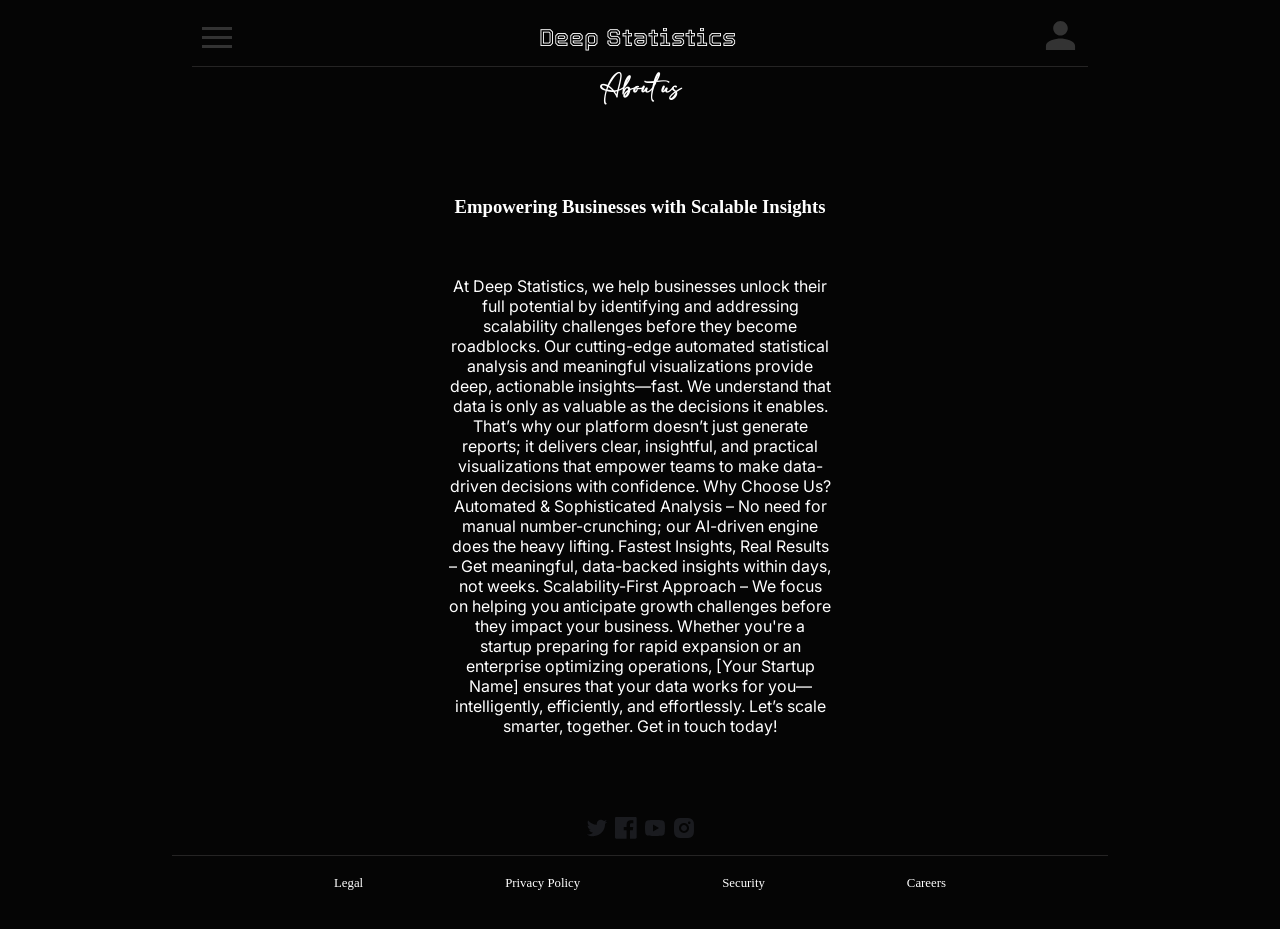
==== about.html @ 528c9317 "good" ====
<!DOCTYPE html>
<html lang="en">
<head>
    <meta charset="UTF-8">
    <meta name="viewport" content="width=device-width, initial-scale=1.0">
    <title>Deep Statistics</title>
    <link href="https://fonts.googleapis.com/css2?family=Inter:wght@400;500;700&display=swap" rel="stylesheet">
    <link href="https://db.onlinewebfonts.com/c/4f6fb2fa3c231278167b36e966718cbb?family=Uni+Sans+Heavy+Regular" rel="stylesheet">
    <link rel="stylesheet" href="style.css">

</head>

<body>

<header>
    <nav>
        <div class="menu">
            <button class="hamburger" id="hamburger">
                <span class="line"></span>
                <span class="line"></span>
                <span class="line"></span>
            </button>

            <nav class="side-panel" id="sidePanel">
                <ul>
                    <li><a href="index.html">Home</a></li>
                    <li><a href="about.html">About</a></li>
                    <li><a href="pricing.html">Services</a></li>
                    <li><a href="contact.html">Contact</a></li>
                    <li><a href="careers.html">Careers</a></li>
                </ul>
            </nav>
        </div>

        <a href="./index.html">Deep Statistics</a>

        <div>
            <div class="navbar">
                <button class="profile-container" id="profile-hamburger">
                    <svg class="profile-icon" viewBox="0 0 24 24">
                        <path d="M12 12c2.76 0 5-2.24 5-5s-2.24-5-5-5-5 2.24-5 5 2.24 5 5 5zm0 2c-3.33 0-10 1.67-10 5v3h20v-3c0-3.33-6.67-5-10-5z"/>
                    </svg>
                </button>

                <nav class="profile-panel" id="profilePanel">
                    <ul>
                        <li><a href="#">Login</a></li>
                        <li><a href="#">Sign Up</a></li>
                    </ul>
                </nav>
            </div>
        </div>
    </nav>
</header>

<main>

    <fieldset>
        <legend>About us</legend>
        <div class="about-us">
            <h3 style="font-family: 'Uni Sans Heavy Regular', cursive;">Empowering Businesses with Scalable Insights</h3>
            <div>

                At Deep Statistics, we help businesses unlock their full potential by identifying and addressing scalability challenges before they become roadblocks. Our cutting-edge automated statistical analysis and meaningful visualizations provide deep, actionable insights—fast.

                We understand that data is only as valuable as the decisions it enables. That’s why our platform doesn’t just generate reports; it delivers clear, insightful, and practical visualizations that empower teams to make data-driven decisions with confidence.

                Why Choose Us?
                Automated & Sophisticated Analysis – No need for manual number-crunching; our AI-driven engine does the heavy lifting.
                Fastest Insights, Real Results – Get meaningful, data-backed insights within days, not weeks.
                Scalability-First Approach – We focus on helping you anticipate growth challenges before they impact your business.
                Whether you're a startup preparing for rapid expansion or an enterprise optimizing operations, [Your Startup Name] ensures that your data works for you—intelligently, efficiently, and effortlessly.

                Let’s scale smarter, together.

                Get in touch today!
            </div>
        </div>
    </fieldset>

</main>

<footer>
    <section>
        <img src="icons/twitter.svg" alt="">
        <img src="icons/facebook.svg" alt="">
        <img src="icons/youtube.svg" alt="">
        <img src="icons/insta.svg" alt="">
    </section>
    <nav>
        <a href="/services.html">Legal</a>
        <a href="/pricing.html">Privacy Policy</a>
        <a href="careers.html">Security</a>
        <a href="careers.html">Careers</a>
    </nav>

</footer>

<script>

    const hamburger = document.getElementById('hamburger');
    const profileHamburger = document.getElementById('profile-hamburger');
    const sidePanel = document.getElementById('sidePanel');

    const profilePanel = document.getElementById('profilePanel');

    hamburger.addEventListener('click', () => {
        hamburger.classList.toggle('active');
        sidePanel.classList.toggle('active');
    });

    profileHamburger.addEventListener('click', () => {
        profileHamburger.classList.toggle('active');
        profilePanel.classList.toggle('active');
    });

</script>

</body>
</html>
---- style.css ----
@import url(https://db.onlinewebfonts.com/c/4f6fb2fa3c231278167b36e966718cbb?family=Uni+Sans+Heavy+Regular);
@font-face {
    font-family: 'Tourney';
    src: url('Tourney.ttf') format('truetype');
    font-weight: normal;
    font-style: normal;
}

@font-face {
    font-family: 'adl';
    src: url('fonts/adelia.ttf') format('truetype');
    font-weight: normal;
    font-style: normal;
}

@font-face {
    font-family: "Uni Sans Heavy Regular";
    src: url("https://db.onlinewebfonts.com/t/4f6fb2fa3c231278167b36e966718cbb.eot");
    src: url("https://db.onlinewebfonts.com/t/4f6fb2fa3c231278167b36e966718cbb.eot?#iefix")format("embedded-opentype"),
    url("https://db.onlinewebfonts.com/t/4f6fb2fa3c231278167b36e966718cbb.woff2")format("woff2"),
    url("https://db.onlinewebfonts.com/t/4f6fb2fa3c231278167b36e966718cbb.woff")format("woff"),
    url("https://db.onlinewebfonts.com/t/4f6fb2fa3c231278167b36e966718cbb.ttf")format("truetype"),
    url("https://db.onlinewebfonts.com/t/4f6fb2fa3c231278167b36e966718cbb.svg#Uni Sans Heavy Regular")format("svg");
}

::-webkit-scrollbar {
    display: none;
}



/* Ensure scrolling still works */
body {
    overflow: auto;
    -ms-overflow-style: none;  /* IE and Edge */
    scrollbar-width: none;  /* Firefox */
    display: grid;
    place-items: center;
    place-content: center;
    background-color: #050505;
    /*overflow-x: hidden;*/
    grid-template-rows: auto 1fr auto; /* Header (auto), Main (flexible), Footer (auto) */
    min-height: 100vh; /* Ensures full viewport height */
}

body > header,
body > main,
body > footer {
    width: 80vw;
}



header {
    background-color: #050505;
    text-align: center;
    width: 100%; /* Ensure the header spans full width of viewport */
    display: grid;
    gap: 15px;
    font-family: 'Inter', sans-serif;
    place-content: center;
    place-items: center;
    place-self: center;
}

header > nav {
    width: 70vw;
    display: grid;
    place-items: center;
    place-content: space-between;
    grid-auto-flow: column;
    /*padding: 20px;*/
    font-family: 'Tourney', sans-serif;
    border-bottom: 1px solid #252424;

}

header > nav > a {
    text-decoration: none;
    font-size: 1.5rem;
    color: white;
}

.hamburger {
    z-index: 100;
    background: none;
    border: none;
    cursor: pointer;
    padding: 10px;
}

.hamburger .line {
    display: block;
    width: 30px;
    height: 3px;
    background: #333;
    margin: 6px 0;
    transition: all 0.3s ease;
}

/* Side Panel Styles with Border */
.side-panel {
    position: fixed;
    left: 0;
    top: 0;
    width: 15vw;
    height: 100%;
    background: #000000;
    transform: translateX(-100%);
    transition: transform 0.3s ease;
    border: 1px solid #252424;
    z-index: 99;
    padding: 60px 20px 20px;
    box-sizing: border-box; /* Important for border inclusion */
}

.profile-panel {
    position: fixed;
    right: 0;
    top: 0;
    width: 15vw;
    height: 100%;
    background: #000000;
    transform: translateX(+100%);
    transition: transform 0.3s ease;
    border: 1px solid #252424;
    z-index: 99;
    padding: 60px 20px 20px;
    box-sizing: border-box; /* Important for border inclusion */
}

/* Active States */
.side-panel.active {
    transform: translateX(0);
}

.profile-panel.active {
    transform: translateX(0);
}

.hamburger.active .line:nth-child(1) {
    transform: translateY(9px) rotate(45deg);
}

.hamburger.active .line:nth-child(2) {
    opacity: 0;
}

.hamburger.active .line:nth-child(3) {
    transform: translateY(-9px) rotate(-45deg);
}

.side-panel ul, .profile-panel ul {
    list-style: none;
    padding: 0;
    margin: 0;
}

.side-panel li, .profile-panel li {
    padding: 10px;
}

.side-panel a, .profile-panel a {
    text-decoration: none;
    color: #ffffff;
    font-size: 1.1rem;
    font-family: 'Uni Sans Heavy Regular', 'Uni Sans', sans-serif;
}

.profile-container {
    z-index: 100;
    background: none;
    border: none;
    cursor: pointer;
    padding: 10px;
}

.profile-icon {
    width: 35px;
    height: 35px;
    fill: #333;
    background: #050505;
}

.profile-dropdown {
    position: absolute;
    top: 100%;
    left: 0;
    color: white;
    width: 150px;
    display: none;
    border-radius: 5px;
    border: 1px solid #252424;
    background-color: #050505;
    box-shadow: 0px 4px 6px rgba(0, 0, 0, 0.1);
}

.profile-dropdown a {
    display: block;
    padding: 10px;
    text-decoration: none;
    color: white;
    transition: 0.3s;
}

.profile-dropdown a:hover {
    background: #575757;
}

/* Show dropdown when active */
.profile-dropdown.active {
    display: block;
}



main {
    display: grid;
    grid-template-columns: 1fr;
    /*margin: 2rem;*/
    place-content: flex-start;
    place-items: center;
}
main > div {
    color: white;
}

main > fieldset > .page-1 {
    display: grid;
    grid-auto-flow: row;
    /*gap: 3vh;*/
    /*height: 85vh;*/

}

main > fieldset > .page-1 > .hero > .powered-by-ai {
    display: grid;
    place-items: center;
    font-family: 'adl', cursive;
    padding: 10px;
    color: white;
    margin: 20px;
    font-size: 0.8rem;
    letter-spacing: 2px;
    background: linear-gradient(45deg, #225794, #1ca913);
    -webkit-background-clip: text;
    -webkit-text-fill-color: transparent;

}

main > fieldset >  .page-1 >.hero {

    width: 30vw;
    height: auto;
    display: grid;
    place-items: center;
    place-content: center;
    place-self: center;
    text-align: center;


}

main > fieldset >  .page-1 > .hero img {
    /*margin: 30px;*/
    width: 14vw; /* Makes the image fill the width of the div */
    height: auto; /* Maintains aspect ratio */
}

main > fieldset >  .page-1 > .hero > .intro {
    margin-top: 4rem;
    font-family: 'Uni Sans Heavy Regular', cursive;
    font-size: 1rem;
    color: #ffffff;
}

main > fieldset > .page-1 > .hero > .about {
    margin: 1rem;


    font-family: 'Inter', cursive;
    font-size: 1rem;
    color: #949191;
}
.learn-more {
    font-size: 1rem;
    color: white;
    background-color: #050505;
    font-family: 'Uni Sans Heavy Regular', cursive;
    padding: 10px 30px 10px 30px;
    margin: 1em;
    border-radius: 50px;
    box-shadow:
            4px 4px 12px rgba(50, 44, 44, 0.78),
            -4px -4px 12px rgba(221, 220, 220, 0.37);
}



main > fieldset > .page-1 > .testimonials {

    width: 30vw;
    height: auto;
    display: grid;
    place-items: center;
    place-content: center;
    place-self: center;
    margin: 20px;
}

main > fieldset > .page-1 > .testimonials > .trusted-by-banner {
    display: grid;
    place-items: center;
    place-content: center;
    place-self: center;
    text-align: center;
    font-family: 'Uni Sans Heavy Regular', cursive;
    color: white;
}

main > fieldset > .page-1 > .testimonials > .client-banner {
    display: grid;
    place-items: center;
    place-content: center;
    place-self: center;
    text-align: center;
    margin: 20px;

    grid-auto-flow: column;
    gap: 20px;
}

main > fieldset >  .page-1 > .testimonials > .client-banner > img {
    width: 60px;
    height: auto;
}

fieldset {
    border-top: 1px solid #252424;
    border-top: none;
    border-left: none;
    border-right: none;
    border-bottom: none;
    text-align: center;
    width: 70vw;
    padding: 40px;
    /*margin-top: 80px;*/
    /*margin-bottom: 80px;*/
    display: grid;
    grid-auto-flow: row;
    place-items: center;


}
legend {
    font-weight: bold;
    color: white;
    font-family: 'adl', cursive;
}


main > fieldset > .pricing {
    margin: 30px;
    display: grid;
    place-items: center;
    place-content: center;
    place-self: center;

    grid-auto-flow: column;
    gap: 40px;

    color: white;
    font-family: 'Uni Sans Heavy Regular', cursive;
    /*height: 85vh;*/
}

main > fieldset > .about-us {
    margin: 30px;
    display: grid;
    place-items: center;
    place-content: center;
    place-self: center;

    grid-auto-flow: row;
    gap: 40px;

    color: white;
    font-family: 'Inter', cursive;
    /*height: 85vh;*/
    width: 30vw;
}

main > fieldset > .pricing > .card {
    display: grid;
    place-items: center;
    place-content: center;
    place-self: center;
    text-align: center;
    font-family: 'Uni Sans Heavy Regular', cursive;
    color: #929292;
    /*border: 1px solid #252424;*/
    gap: 15px;
    padding: 50px;
    box-shadow: 0px 0px 120px rgba(80, 82, 91, 0.44);
    border-radius: 50px;

}

main > fieldset > .pricing > .card > .card-header {
    font-size: 1.5rem;
    font-family: 'Uni Sans Heavy Regular', cursive;
    color: white;
}

main > fieldset > .pricing > .card > .card-price {
    font-size: 1rem;
    font-family: 'Uni Sans Heavy Regular', cursive;
    color: white;
}

main > fieldset > .pricing > .card > .talk-to-us {
    font-size: 0.8rem;
    color: white;
    background-color: #050505;
    font-family: 'Uni Sans Heavy Regular', cursive;
    padding: 10px 30px 10px 30px;
    border-radius: 50px;
    box-shadow:
            4px 4px 12px rgba(50, 44, 44, 0.78),
            -4px -4px 12px rgba(221, 220, 220, 0.37);
}

main > fieldset > .pricing > .card > .features {
    font-size: 1rem;
    color: #9d9696;
    background-color: #050505;
    font-family: 'Uni Sans Heavy Regular', cursive;
    text-align: left;
    place-self: flex-start;
}

footer {
    padding: 10px;
    background-color: #050505;
    text-align: center;
    width: max-content;
    display: flex;
    flex-direction: column;
    gap: 15px;
    font-family: 'Inter', sans-serif;
    align-items: center;
    justify-content: center;
    margin: auto;
}

footer > section {
    display: grid;
    place-items: center;
    place-content: center;
    place-self: center;
    text-align: center;
    grid-auto-flow: column;
    gap: 5px;
}


footer > nav {
    border-top: 1px solid #252424;
    width: 70vw;
    display: grid;
    grid-auto-flow: column;
    place-items: center;
    place-self: center;
    place-content: space-evenly;
    padding: 20px;
    font-family: 'Uni Sans Heavy Regular', cursive;
}
footer > nav > a {
    text-decoration: none;
    font-size: .8rem;
    color: white;
}
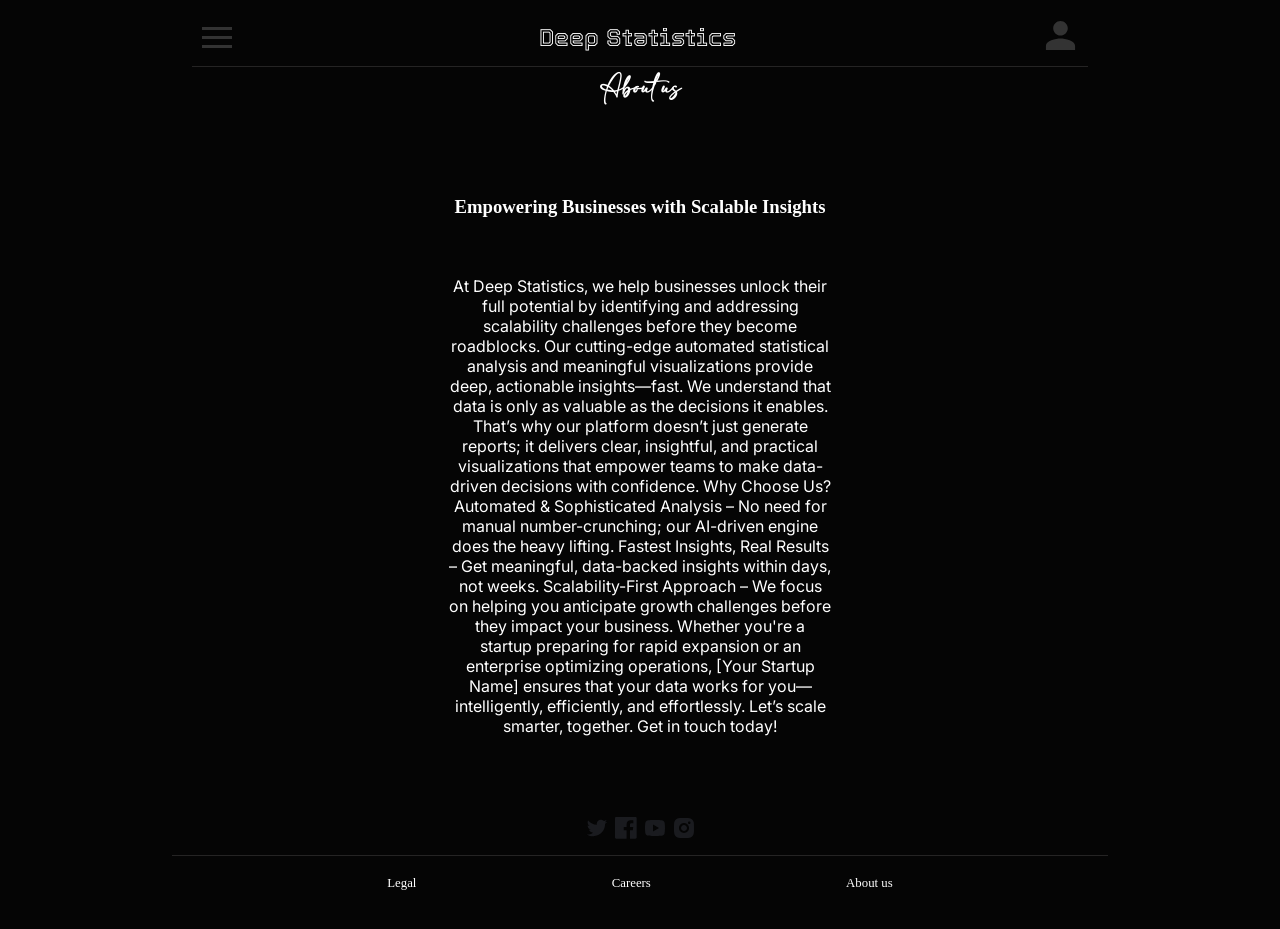
==== commit a78b5215: "best" ====
--- a/about.html
+++ b/about.html
@@ -24,10 +24,8 @@
             <nav class="side-panel" id="sidePanel">
                 <ul>
                     <li><a href="index.html">Home</a></li>
-                    <li><a href="about.html">About</a></li>
                     <li><a href="pricing.html">Services</a></li>
-                    <li><a href="contact.html">Contact</a></li>
-                    <li><a href="careers.html">Careers</a></li>
+                    <li><a href="mailto:business@statistics.org.in?subject=Contact%20Deep%20Statistics">Contact Us</a></li>
                 </ul>
             </nav>
         </div>
@@ -88,10 +86,9 @@
         <img src="icons/insta.svg" alt="">
     </section>
     <nav>
-        <a href="/services.html">Legal</a>
-        <a href="/pricing.html">Privacy Policy</a>
-        <a href="careers.html">Security</a>
-        <a href="careers.html">Careers</a>
+        <a href="./legal.html">Legal</a>
+        <a href="./careers.html">Careers</a>
+        <a href="./about.html">About us</a>
     </nav>
 
 </footer>
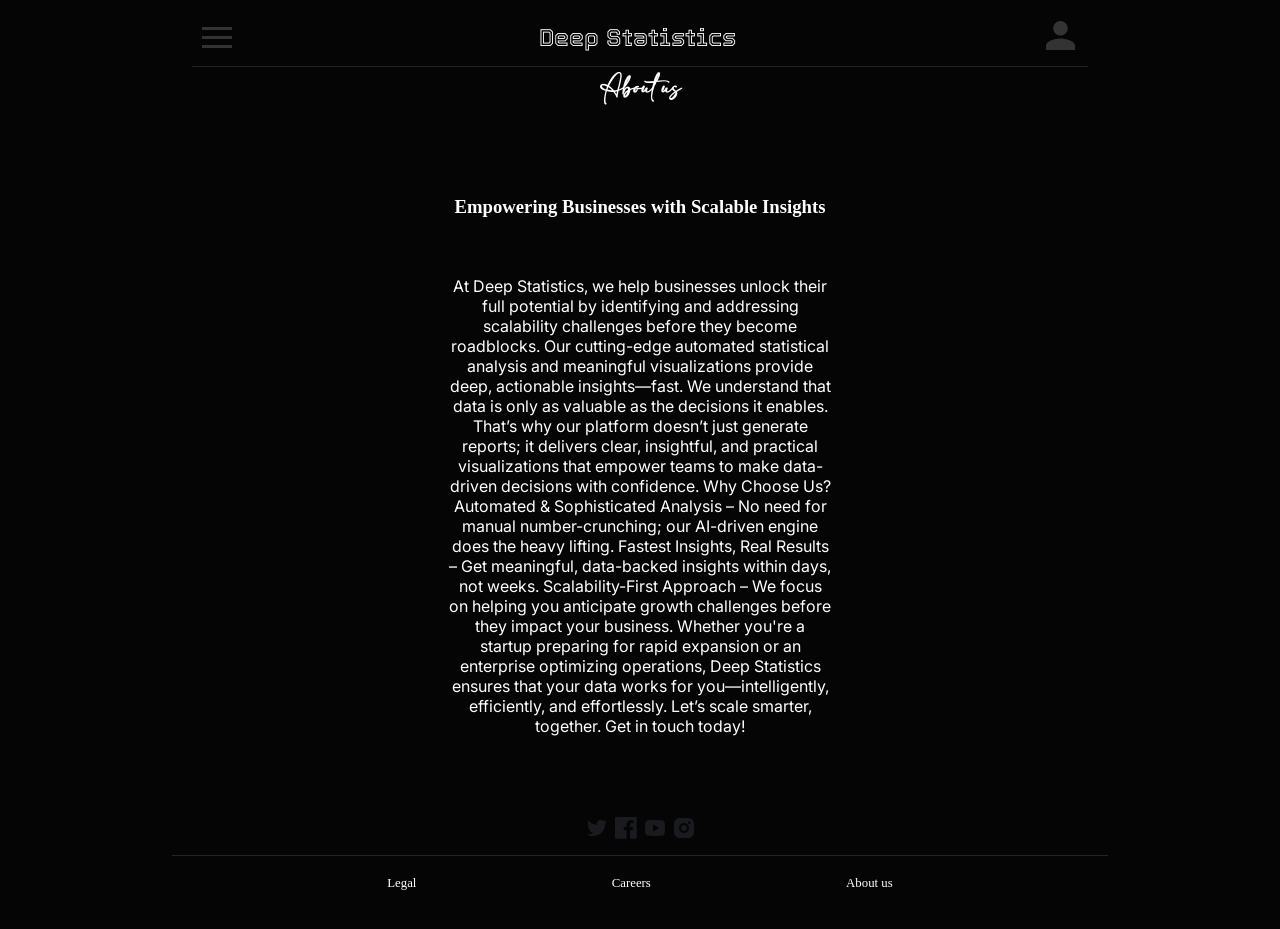
==== commit 4f731378: "release beta 0.0.2" ====
--- a/about.html
+++ b/about.html
@@ -42,8 +42,8 @@
 
                 <nav class="profile-panel" id="profilePanel">
                     <ul>
-                        <li><a href="#">Login</a></li>
-                        <li><a href="#">Sign Up</a></li>
+                        <li><a href="login.html">Login</a></li>
+                        <li><a href="login.html">Sign Up</a></li>
                     </ul>
                 </nav>
             </div>
@@ -67,7 +67,7 @@
                 Automated & Sophisticated Analysis – No need for manual number-crunching; our AI-driven engine does the heavy lifting.
                 Fastest Insights, Real Results – Get meaningful, data-backed insights within days, not weeks.
                 Scalability-First Approach – We focus on helping you anticipate growth challenges before they impact your business.
-                Whether you're a startup preparing for rapid expansion or an enterprise optimizing operations, [Your Startup Name] ensures that your data works for you—intelligently, efficiently, and effortlessly.
+                Whether you're a startup preparing for rapid expansion or an enterprise optimizing operations, Deep Statistics ensures that your data works for you—intelligently, efficiently, and effortlessly.
 
                 Let’s scale smarter, together.
 
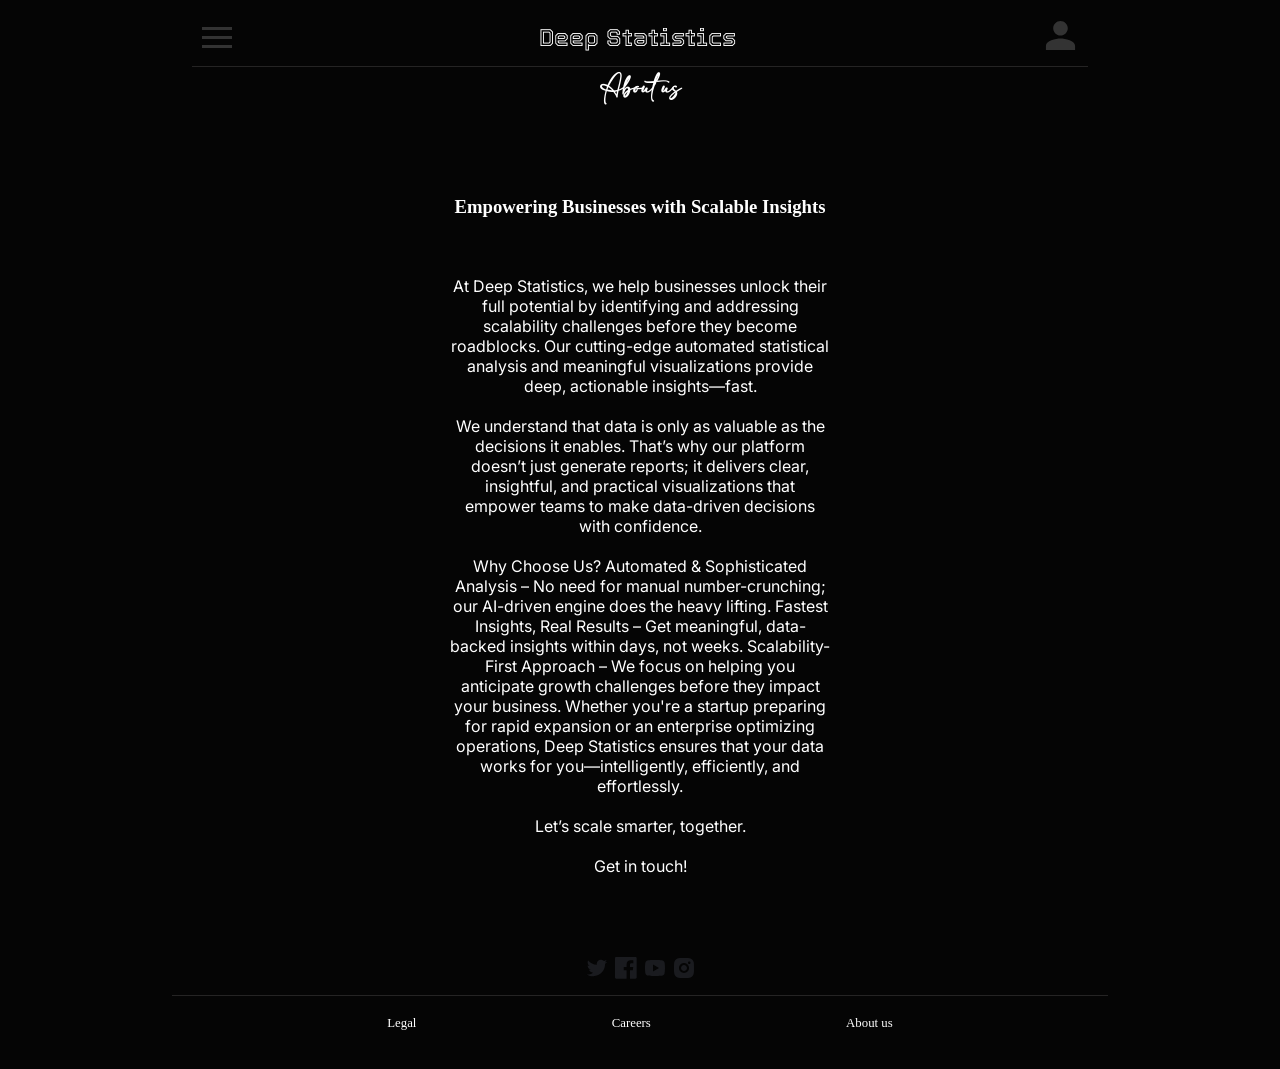
==== commit 76d5f134: "release beta 0.0.2" ====
--- a/about.html
+++ b/about.html
@@ -60,18 +60,18 @@
             <div>
 
                 At Deep Statistics, we help businesses unlock their full potential by identifying and addressing scalability challenges before they become roadblocks. Our cutting-edge automated statistical analysis and meaningful visualizations provide deep, actionable insights—fast.
-
+                <br> <br>
                 We understand that data is only as valuable as the decisions it enables. That’s why our platform doesn’t just generate reports; it delivers clear, insightful, and practical visualizations that empower teams to make data-driven decisions with confidence.
-
+    <br> <br>
                 Why Choose Us?
                 Automated & Sophisticated Analysis – No need for manual number-crunching; our AI-driven engine does the heavy lifting.
                 Fastest Insights, Real Results – Get meaningful, data-backed insights within days, not weeks.
                 Scalability-First Approach – We focus on helping you anticipate growth challenges before they impact your business.
                 Whether you're a startup preparing for rapid expansion or an enterprise optimizing operations, Deep Statistics ensures that your data works for you—intelligently, efficiently, and effortlessly.
-
+                <br> <br>
                 Let’s scale smarter, together.
-
-                Get in touch today!
+                <br> <br>
+                Get in touch!
             </div>
         </div>
     </fieldset>
--- a/style.css
+++ b/style.css
@@ -26,7 +26,6 @@
 ::-webkit-scrollbar {
     display: none;
 }
-
 
 
 /* Ensure scrolling still works */
@@ -233,7 +232,7 @@
 
 }
 
-main > fieldset > .page-1 > .hero > .powered-by-ai {
+.powered-by-ai {
     display: grid;
     place-items: center;
     font-family: 'adl', cursive;
@@ -248,6 +247,34 @@
 
 }
 
+.text-glow {
+    display: grid;
+    place-items: center;
+    font-family: 'adl', cursive;
+    color: white;
+    font-size: 0.8rem;
+    letter-spacing: 1px;
+    background: linear-gradient(45deg, #c8d6c0, #948cbd);
+    -webkit-background-clip: text;
+    -webkit-text-fill-color: transparent;
+
+}
+
+
+.tier-glow {
+    display: grid;
+    place-items: center;
+    font-family: 'adl', cursive;
+    color: white;
+    font-size: 0.8rem;
+    letter-spacing: 1px;
+    background: linear-gradient(45deg, #95cfa7, #0c743e);
+    -webkit-background-clip: text;
+    -webkit-text-fill-color: transparent;
+
+}
+
+
 main > fieldset >  .page-1 >.hero {
 
     width: 30vw;
@@ -349,6 +376,7 @@
     display: grid;
     grid-auto-flow: row;
     place-items: center;
+    place-content: center;
 
 
 }
@@ -360,18 +388,11 @@
 
 
 main > fieldset > .pricing {
-    margin: 30px;
-    display: grid;
-    place-items: center;
-    place-content: center;
-    place-self: center;
-
-    grid-auto-flow: column;
-    gap: 40px;
-
-    color: white;
-    font-family: 'Uni Sans Heavy Regular', cursive;
-    /*height: 85vh;*/
+    display: flex;
+    flex-wrap: wrap;
+    gap: 20px; /* Space between books */
+    justify-content: center;
+    max-width: 1100px;
 }
 
 main > fieldset > .about-us {
@@ -404,7 +425,11 @@
     box-shadow: 0px 0px 120px rgba(80, 82, 91, 0.44);
     border-radius: 50px;
 
-}
+    width: 180px; /* Width of the book */
+    /*height: 200px; !* Height of the book *!*/
+    position: relative;
+}
+
 
 main > fieldset > .pricing > .card > .card-header {
     font-size: 1.5rem;
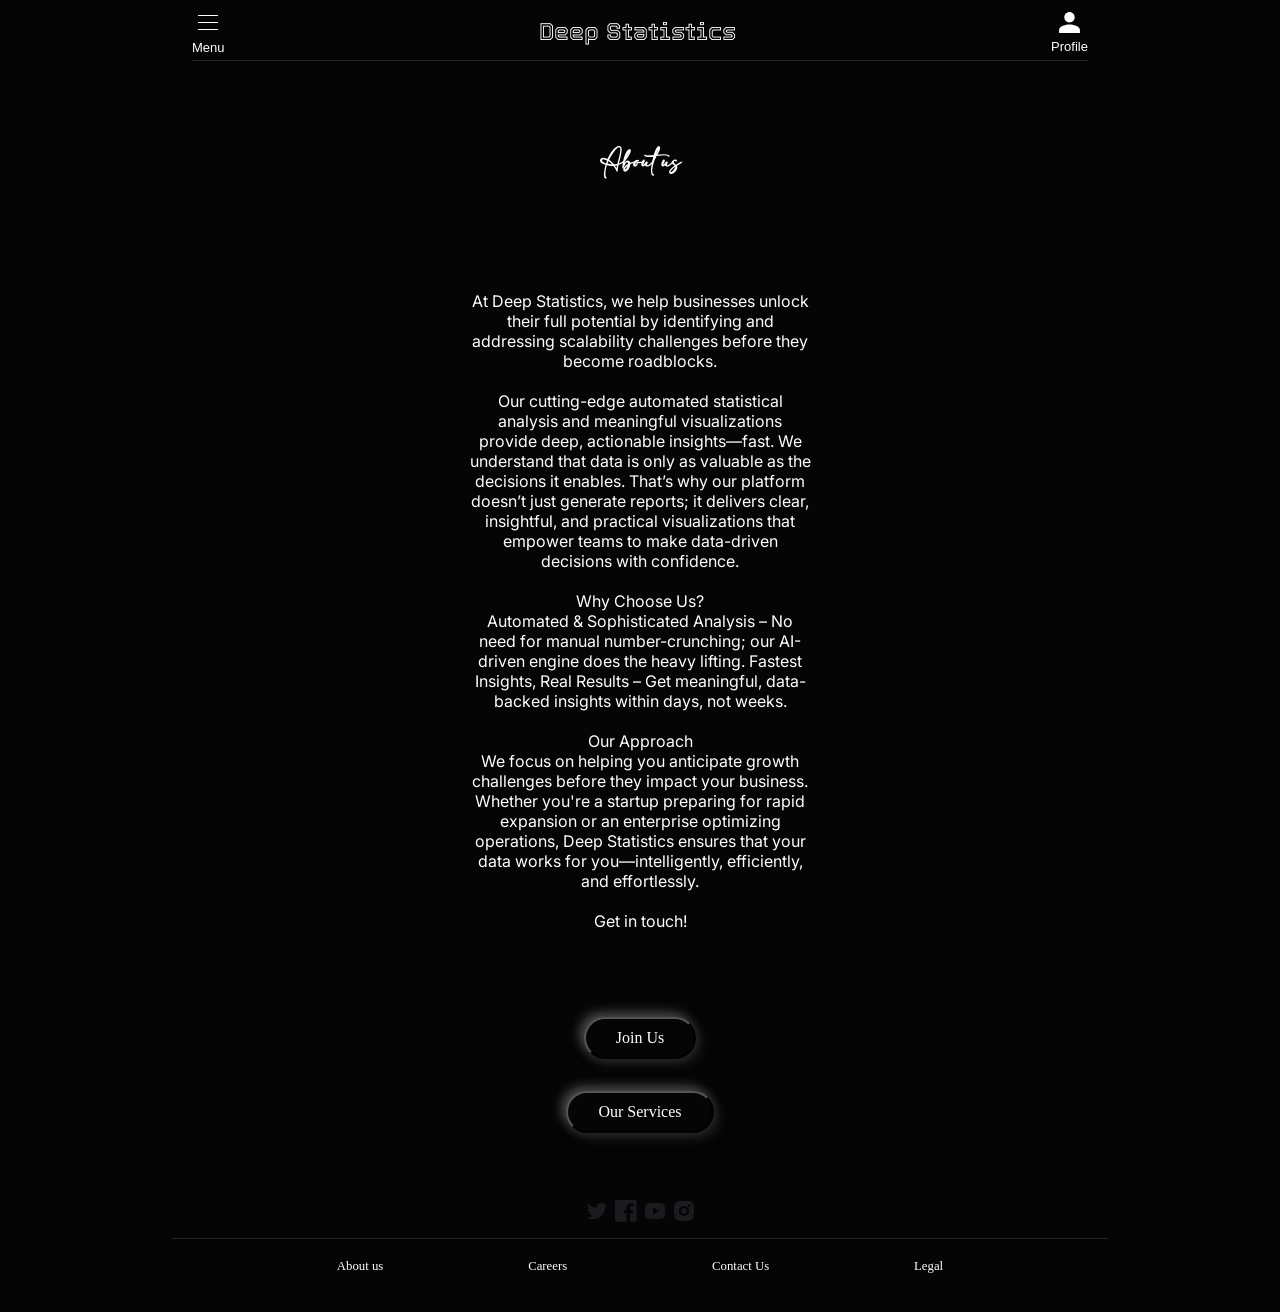
==== commit 3ab8d052: "release beta 0.0.4" ====
--- a/about.html
+++ b/about.html
@@ -14,25 +14,30 @@
 
 <header>
     <nav>
-        <div class="menu">
-            <button class="hamburger" id="hamburger">
-                <span class="line"></span>
-                <span class="line"></span>
-                <span class="line"></span>
-            </button>
+        <div style="display: grid; font-family: 'Uni Sans Heavy Regular', sans-serif;">
+            <div class="menu">
+                <button class="hamburger" id="hamburger">
+                    <span class="line"></span>
+                    <span class="line"></span>
+                    <span class="line"></span>
+                </button>
 
-            <nav class="side-panel" id="sidePanel">
-                <ul>
-                    <li><a href="index.html">Home</a></li>
-                    <li><a href="pricing.html">Services</a></li>
-                    <li><a href="mailto:business@statistics.org.in?subject=Contact%20Deep%20Statistics">Contact Us</a></li>
-                </ul>
-            </nav>
+
+                <nav class="side-panel" id="sidePanel">
+                    <ul>
+                        <li><a href="index.html">Home</a></li>
+                        <li><a href="pricing.html">Services</a></li>
+                        <li><a href="mailto:business@statistics.org.in?subject=Contact%20Deep%20Statistics">Contact Us</a></li>
+                    </ul>
+                </nav>
+            </div>
+            <div style="color: white; font-size: 13px;">Menu</div>
         </div>
 
         <a href="./index.html">Deep Statistics</a>
 
-        <div>
+        <div style="display: grid; font-family: 'Uni Sans Heavy Regular', sans-serif;">
+
             <div class="navbar">
                 <button class="profile-container" id="profile-hamburger">
                     <svg class="profile-icon" viewBox="0 0 24 24">
@@ -47,6 +52,8 @@
                     </ul>
                 </nav>
             </div>
+            <div style="color: white; font-size: 13px;">Profile</div>
+
         </div>
     </nav>
 </header>
@@ -56,25 +63,31 @@
     <fieldset>
         <legend>About us</legend>
         <div class="about-us">
-            <h3 style="font-family: 'Uni Sans Heavy Regular', cursive;">Empowering Businesses with Scalable Insights</h3>
             <div>
-
-                At Deep Statistics, we help businesses unlock their full potential by identifying and addressing scalability challenges before they become roadblocks. Our cutting-edge automated statistical analysis and meaningful visualizations provide deep, actionable insights—fast.
-                <br> <br>
+                At Deep Statistics, we help businesses unlock their full potential by identifying and addressing scalability challenges before they become roadblocks.
+                <br><br>Our cutting-edge automated statistical analysis and meaningful visualizations provide deep, actionable insights—fast.
                 We understand that data is only as valuable as the decisions it enables. That’s why our platform doesn’t just generate reports; it delivers clear, insightful, and practical visualizations that empower teams to make data-driven decisions with confidence.
     <br> <br>
-                Why Choose Us?
+                Why Choose Us?<br>
                 Automated & Sophisticated Analysis – No need for manual number-crunching; our AI-driven engine does the heavy lifting.
                 Fastest Insights, Real Results – Get meaningful, data-backed insights within days, not weeks.
-                Scalability-First Approach – We focus on helping you anticipate growth challenges before they impact your business.
+                <br> <br>Our Approach
+                <br>We focus on helping you anticipate growth challenges before they impact your business.
                 Whether you're a startup preparing for rapid expansion or an enterprise optimizing operations, Deep Statistics ensures that your data works for you—intelligently, efficiently, and effortlessly.
-                <br> <br>
-                Let’s scale smarter, together.
+
                 <br> <br>
                 Get in touch!
             </div>
         </div>
     </fieldset>
+
+    <a href="./careers.html">
+        <button class="learn-more">Join Us</button>
+    </a>
+
+    <a href="pricing.html">
+        <button class="learn-more">Our Services</button>
+    </a>
 
 </main>
 
@@ -86,11 +99,11 @@
         <img src="icons/insta.svg" alt="">
     </section>
     <nav>
+        <a href="./about.html">About us</a>
+        <a href="./careers.html">Careers</a>
+        <a href="mailto:business@statistics.org.in?subject=Contact%20Deep%20Statistics">Contact Us</a>
         <a href="./legal.html">Legal</a>
-        <a href="./careers.html">Careers</a>
-        <a href="./about.html">About us</a>
     </nav>
-
 </footer>
 
 <script>
--- a/style.css
+++ b/style.css
@@ -28,6 +28,7 @@
 }
 
 
+
 /* Ensure scrolling still works */
 body {
     overflow: auto;
@@ -48,8 +49,6 @@
     width: 80vw;
 }
 
-
-
 header {
     background-color: #050505;
     text-align: center;
@@ -68,7 +67,7 @@
     place-items: center;
     place-content: space-between;
     grid-auto-flow: column;
-    /*padding: 20px;*/
+    padding-bottom:5px;
     font-family: 'Tourney', sans-serif;
     border-bottom: 1px solid #252424;
 
@@ -85,14 +84,14 @@
     background: none;
     border: none;
     cursor: pointer;
-    padding: 10px;
+    /*padding: 10px;*/
 }
 
 .hamburger .line {
     display: block;
-    width: 30px;
-    height: 3px;
-    background: #333;
+    width: 20px;
+    height: 1px;
+    background: #ffffff;
     margin: 6px 0;
     transition: all 0.3s ease;
 }
@@ -171,15 +170,17 @@
     background: none;
     border: none;
     cursor: pointer;
-    padding: 10px;
+    /*padding: 10px;*/
 }
 
 .profile-icon {
-    width: 35px;
-    height: 35px;
-    fill: #333;
+    width: 25px;
+    height: 25px;
+    fill: #ffffff;
     background: #050505;
 }
+
+
 
 .profile-dropdown {
     position: absolute;
@@ -219,6 +220,7 @@
     /*margin: 2rem;*/
     place-content: flex-start;
     place-items: center;
+    margin: 40px;
 }
 main > div {
     color: white;
@@ -241,7 +243,7 @@
     margin: 20px;
     font-size: 0.8rem;
     letter-spacing: 2px;
-    background: linear-gradient(45deg, #225794, #1ca913);
+    background: linear-gradient(45deg, #37cf0c, #cec7d2);
     -webkit-background-clip: text;
     -webkit-text-fill-color: transparent;
 
@@ -294,10 +296,21 @@
     height: auto; /* Maintains aspect ratio */
 }
 
-main > fieldset >  .page-1 > .hero > .intro {
-    margin-top: 4rem;
-    font-family: 'Uni Sans Heavy Regular', cursive;
-    font-size: 1rem;
+/*main > fieldset >  .page-1 > .hero > .intro {*/
+/*    margin-top: 4rem;*/
+/*    font-family: 'adl', cursive;*/
+/*    font-size: 0.9rem;*/
+/*    color: #969090;*/
+/*    !*background: linear-gradient(45deg, #555f53, #b0a5b6);*!*/
+/*    !*-webkit-background-clip: text;*!*/
+/*    !*-webkit-text-fill-color: transparent;*!*/
+/*}*/
+
+main > fieldset >  .page-1 > .hero > .service {
+    /*margin-top: 4rem;*/
+    margin-top: 1rem;
+    font-family: 'Uni Sans Heavy Regular', cursive;
+    font-size: 1.5rem;
     color: #ffffff;
 }
 
@@ -381,6 +394,7 @@
 
 }
 legend {
+    padding: 40px;
     font-weight: bold;
     color: white;
     font-family: 'adl', cursive;
@@ -408,7 +422,7 @@
     color: white;
     font-family: 'Inter', cursive;
     /*height: 85vh;*/
-    width: 30vw;
+    width: 27vw;
 }
 
 main > fieldset > .pricing > .card {
@@ -503,6 +517,6 @@
 footer > nav > a {
     text-decoration: none;
     font-size: .8rem;
-    color: white;
-}
-
+    color: #ffffff;
+}aa
+
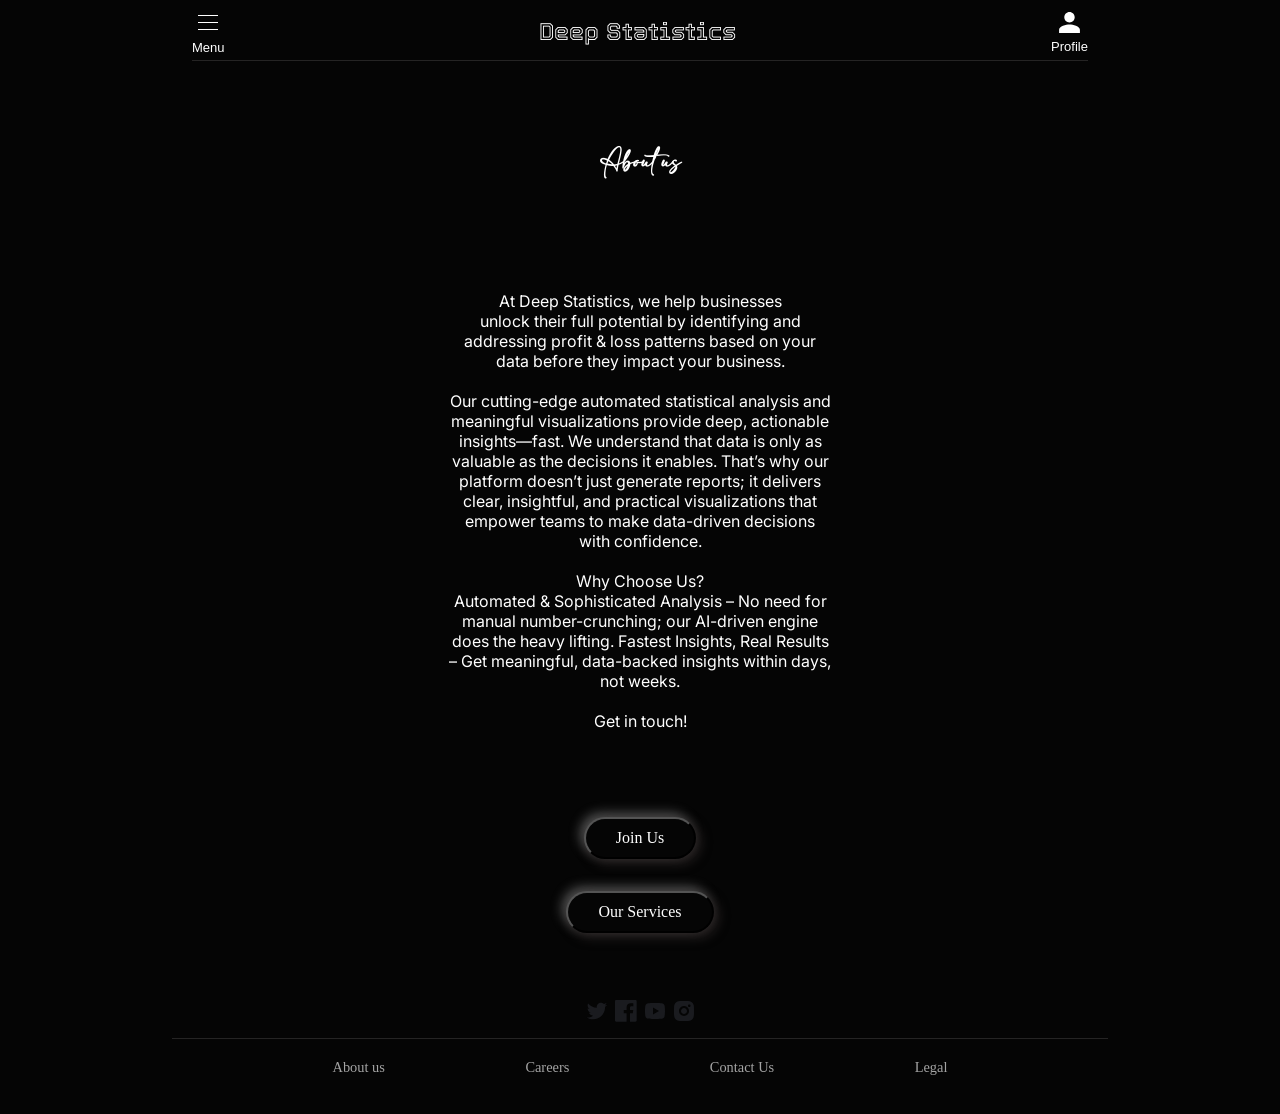
==== commit ab1694ac: "release beta 0.0.4" ====
--- a/about.html
+++ b/about.html
@@ -64,17 +64,13 @@
         <legend>About us</legend>
         <div class="about-us">
             <div>
-                At Deep Statistics, we help businesses unlock their full potential by identifying and addressing scalability challenges before they become roadblocks.
+                At Deep Statistics, we help businesses <br>unlock their full potential by identifying and addressing profit & loss patterns based on your data before they impact your business.
                 <br><br>Our cutting-edge automated statistical analysis and meaningful visualizations provide deep, actionable insights—fast.
                 We understand that data is only as valuable as the decisions it enables. That’s why our platform doesn’t just generate reports; it delivers clear, insightful, and practical visualizations that empower teams to make data-driven decisions with confidence.
     <br> <br>
                 Why Choose Us?<br>
                 Automated & Sophisticated Analysis – No need for manual number-crunching; our AI-driven engine does the heavy lifting.
                 Fastest Insights, Real Results – Get meaningful, data-backed insights within days, not weeks.
-                <br> <br>Our Approach
-                <br>We focus on helping you anticipate growth challenges before they impact your business.
-                Whether you're a startup preparing for rapid expansion or an enterprise optimizing operations, Deep Statistics ensures that your data works for you—intelligently, efficiently, and effortlessly.
-
                 <br> <br>
                 Get in touch!
             </div>
--- a/style.css
+++ b/style.css
@@ -422,7 +422,7 @@
     color: white;
     font-family: 'Inter', cursive;
     /*height: 85vh;*/
-    width: 27vw;
+    width: 30vw;
 }
 
 main > fieldset > .pricing > .card {
@@ -516,7 +516,7 @@
 }
 footer > nav > a {
     text-decoration: none;
-    font-size: .8rem;
-    color: #ffffff;
-}aa
-
+    font-size: .9rem;
+    color: #a4a4a4;
+}
+
